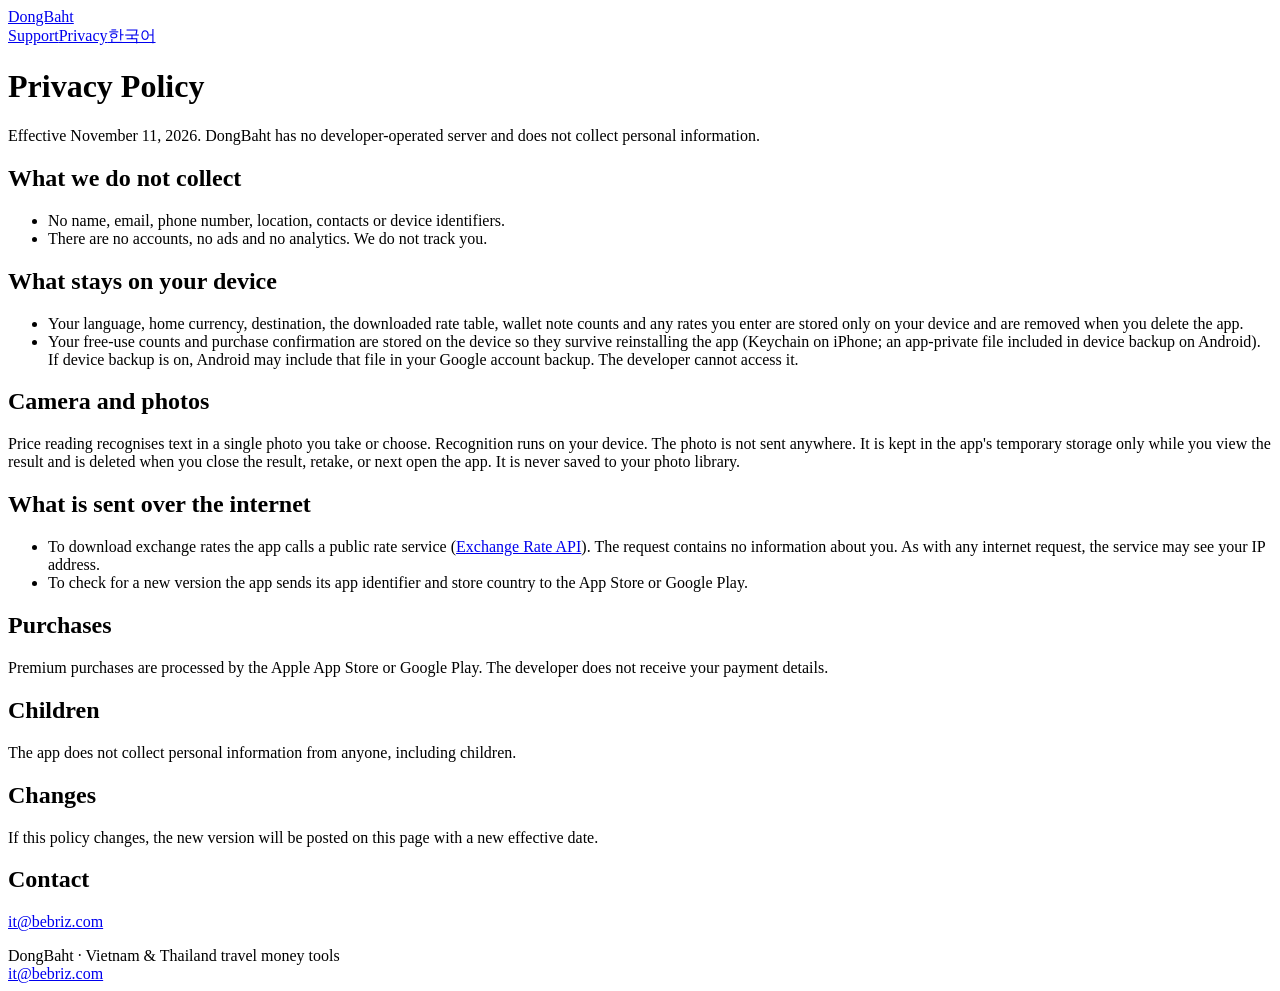
==== privacy/index.html @ 6b9af3c7 "DongBaht support and privacy pages" ====
<!doctype html><html lang="en"><head><meta charset="utf-8"><meta name="viewport" content="width=device-width,initial-scale=1"><title>Privacy Policy · DongBaht</title><meta name="description" content="Effective November 11, 2026. DongBaht has no developer-operated server and does not collect personal information."><link rel="icon" href="/dongbaht-support/assets/mark.png"><link rel="stylesheet" href="/dongbaht-support/assets/style.css"></head><body><header><img src="/dongbaht-support/assets/mark.png" alt=""><a class="brand" href="/dongbaht-support/">DongBaht</a><nav aria-label="Main"><a href="/dongbaht-support/support/">Support</a><a href="/dongbaht-support/privacy/" aria-current=page>Privacy</a><a href="/dongbaht-support/ko/">한국어</a></nav></header><main><h1>Privacy Policy</h1><p class="lead">Effective November 11, 2026. DongBaht has no developer-operated server and does not collect personal information.</p><h2>What we do not collect</h2><ul><li>No name, email, phone number, location, contacts or device identifiers.</li><li>There are no accounts, no ads and no analytics. We do not track you.</li></ul><h2>What stays on your device</h2><ul><li>Your language, home currency, destination, the downloaded rate table, wallet note counts and any rates you enter are stored only on your device and are removed when you delete the app.</li><li>Your free-use counts and purchase confirmation are stored on the device so they survive reinstalling the app (Keychain on iPhone; an app-private file included in device backup on Android). If device backup is on, Android may include that file in your Google account backup. The developer cannot access it.</li></ul><h2>Camera and photos</h2><p>Price reading recognises text in a single photo you take or choose. Recognition runs on your device. The photo is not sent anywhere. It is kept in the app's temporary storage only while you view the result and is deleted when you close the result, retake, or next open the app. It is never saved to your photo library.</p><h2>What is sent over the internet</h2><ul><li>To download exchange rates the app calls a public rate service (<a href="https://www.exchangerate-api.com">Exchange Rate API</a>). The request contains no information about you. As with any internet request, the service may see your IP address.</li><li>To check for a new version the app sends its app identifier and store country to the App Store or Google Play.</li></ul><h2>Purchases</h2><p>Premium purchases are processed by the Apple App Store or Google Play. The developer does not receive your payment details.</p><h2>Children</h2><p>The app does not collect personal information from anyone, including children.</p><h2>Changes</h2><p>If this policy changes, the new version will be posted on this page with a new effective date.</p><h2>Contact</h2><p><a href="mailto:it@bebriz.com?subject=DongBaht%20privacy">it@bebriz.com</a></p></main><footer>DongBaht · Vietnam & Thailand travel money tools<br><a href="mailto:it@bebriz.com">it@bebriz.com</a></footer></body></html>
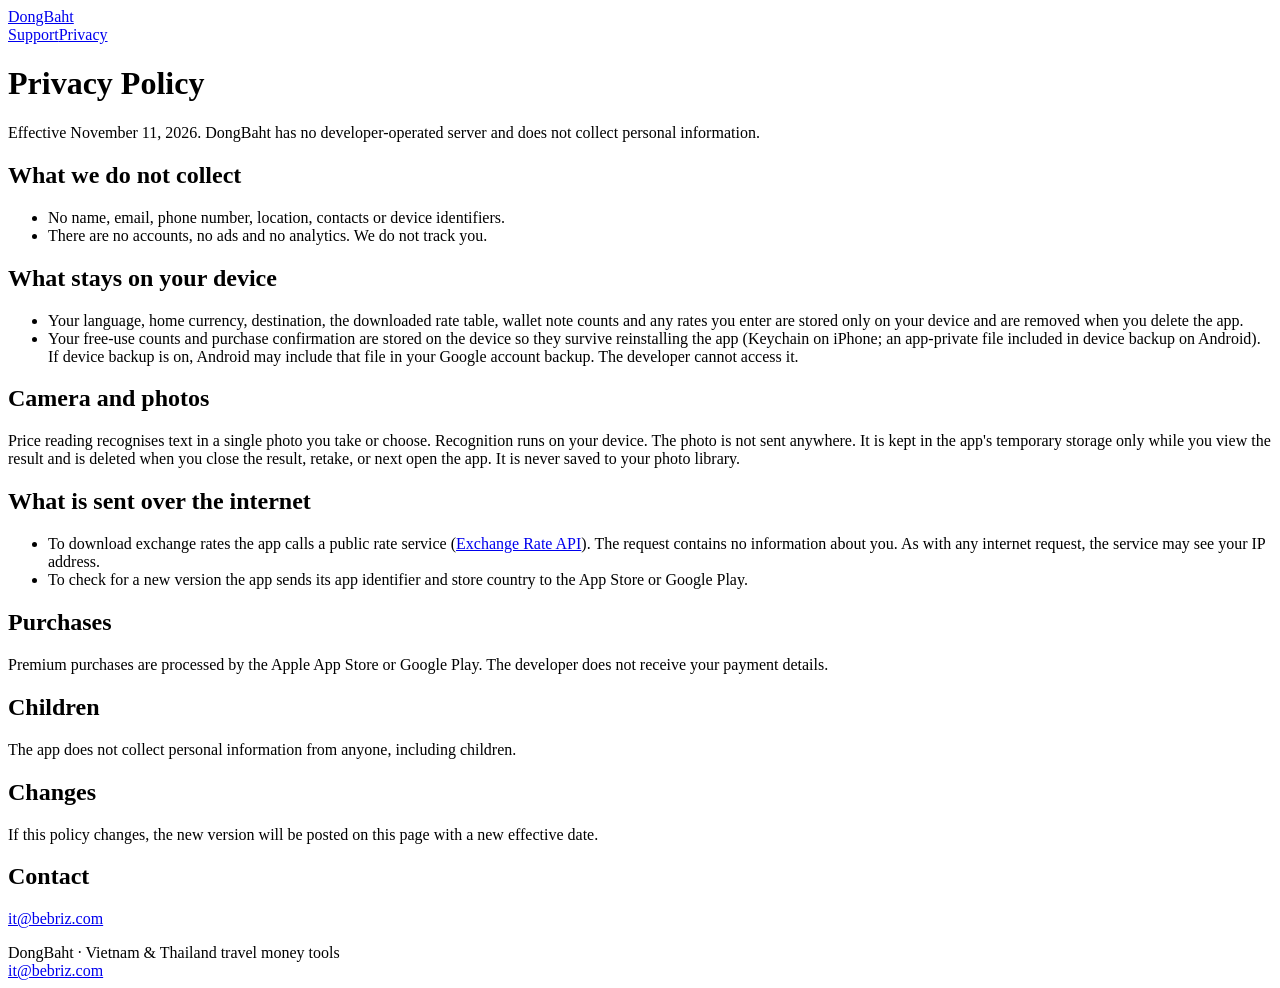
==== commit 6b508ced: "English only" ====
--- a/privacy/index.html
+++ b/privacy/index.html
@@ -1 +1 @@
-<!doctype html><html lang="en"><head><meta charset="utf-8"><meta name="viewport" content="width=device-width,initial-scale=1"><title>Privacy Policy · DongBaht</title><meta name="description" content="Effective November 11, 2026. DongBaht has no developer-operated server and does not collect personal information."><link rel="icon" href="/dongbaht-support/assets/mark.png"><link rel="stylesheet" href="/dongbaht-support/assets/style.css"></head><body><header><img src="/dongbaht-support/assets/mark.png" alt=""><a class="brand" href="/dongbaht-support/">DongBaht</a><nav aria-label="Main"><a href="/dongbaht-support/support/">Support</a><a href="/dongbaht-support/privacy/" aria-current=page>Privacy</a><a href="/dongbaht-support/ko/">한국어</a></nav></header><main><h1>Privacy Policy</h1><p class="lead">Effective November 11, 2026. DongBaht has no developer-operated server and does not collect personal information.</p><h2>What we do not collect</h2><ul><li>No name, email, phone number, location, contacts or device identifiers.</li><li>There are no accounts, no ads and no analytics. We do not track you.</li></ul><h2>What stays on your device</h2><ul><li>Your language, home currency, destination, the downloaded rate table, wallet note counts and any rates you enter are stored only on your device and are removed when you delete the app.</li><li>Your free-use counts and purchase confirmation are stored on the device so they survive reinstalling the app (Keychain on iPhone; an app-private file included in device backup on Android). If device backup is on, Android may include that file in your Google account backup. The developer cannot access it.</li></ul><h2>Camera and photos</h2><p>Price reading recognises text in a single photo you take or choose. Recognition runs on your device. The photo is not sent anywhere. It is kept in the app's temporary storage only while you view the result and is deleted when you close the result, retake, or next open the app. It is never saved to your photo library.</p><h2>What is sent over the internet</h2><ul><li>To download exchange rates the app calls a public rate service (<a href="https://www.exchangerate-api.com">Exchange Rate API</a>). The request contains no information about you. As with any internet request, the service may see your IP address.</li><li>To check for a new version the app sends its app identifier and store country to the App Store or Google Play.</li></ul><h2>Purchases</h2><p>Premium purchases are processed by the Apple App Store or Google Play. The developer does not receive your payment details.</p><h2>Children</h2><p>The app does not collect personal information from anyone, including children.</p><h2>Changes</h2><p>If this policy changes, the new version will be posted on this page with a new effective date.</p><h2>Contact</h2><p><a href="mailto:it@bebriz.com?subject=DongBaht%20privacy">it@bebriz.com</a></p></main><footer>DongBaht · Vietnam & Thailand travel money tools<br><a href="mailto:it@bebriz.com">it@bebriz.com</a></footer></body></html>
+<!doctype html><html lang="en"><head><meta charset="utf-8"><meta name="viewport" content="width=device-width,initial-scale=1"><title>Privacy Policy · DongBaht</title><meta name="description" content="Effective November 11, 2026. DongBaht has no developer-operated server and does not collect personal information."><link rel="icon" href="/dongbaht-support/assets/mark.png"><link rel="stylesheet" href="/dongbaht-support/assets/style.css"></head><body><header><img src="/dongbaht-support/assets/mark.png" alt=""><a class="brand" href="/dongbaht-support/">DongBaht</a><nav aria-label="Main"><a href="/dongbaht-support/support/">Support</a><a href="/dongbaht-support/privacy/" aria-current=page>Privacy</a></nav></header><main><h1>Privacy Policy</h1><p class="lead">Effective November 11, 2026. DongBaht has no developer-operated server and does not collect personal information.</p><h2>What we do not collect</h2><ul><li>No name, email, phone number, location, contacts or device identifiers.</li><li>There are no accounts, no ads and no analytics. We do not track you.</li></ul><h2>What stays on your device</h2><ul><li>Your language, home currency, destination, the downloaded rate table, wallet note counts and any rates you enter are stored only on your device and are removed when you delete the app.</li><li>Your free-use counts and purchase confirmation are stored on the device so they survive reinstalling the app (Keychain on iPhone; an app-private file included in device backup on Android). If device backup is on, Android may include that file in your Google account backup. The developer cannot access it.</li></ul><h2>Camera and photos</h2><p>Price reading recognises text in a single photo you take or choose. Recognition runs on your device. The photo is not sent anywhere. It is kept in the app's temporary storage only while you view the result and is deleted when you close the result, retake, or next open the app. It is never saved to your photo library.</p><h2>What is sent over the internet</h2><ul><li>To download exchange rates the app calls a public rate service (<a href="https://www.exchangerate-api.com">Exchange Rate API</a>). The request contains no information about you. As with any internet request, the service may see your IP address.</li><li>To check for a new version the app sends its app identifier and store country to the App Store or Google Play.</li></ul><h2>Purchases</h2><p>Premium purchases are processed by the Apple App Store or Google Play. The developer does not receive your payment details.</p><h2>Children</h2><p>The app does not collect personal information from anyone, including children.</p><h2>Changes</h2><p>If this policy changes, the new version will be posted on this page with a new effective date.</p><h2>Contact</h2><p><a href="mailto:it@bebriz.com?subject=DongBaht%20privacy">it@bebriz.com</a></p></main><footer>DongBaht · Vietnam & Thailand travel money tools<br><a href="mailto:it@bebriz.com">it@bebriz.com</a></footer></body></html>
